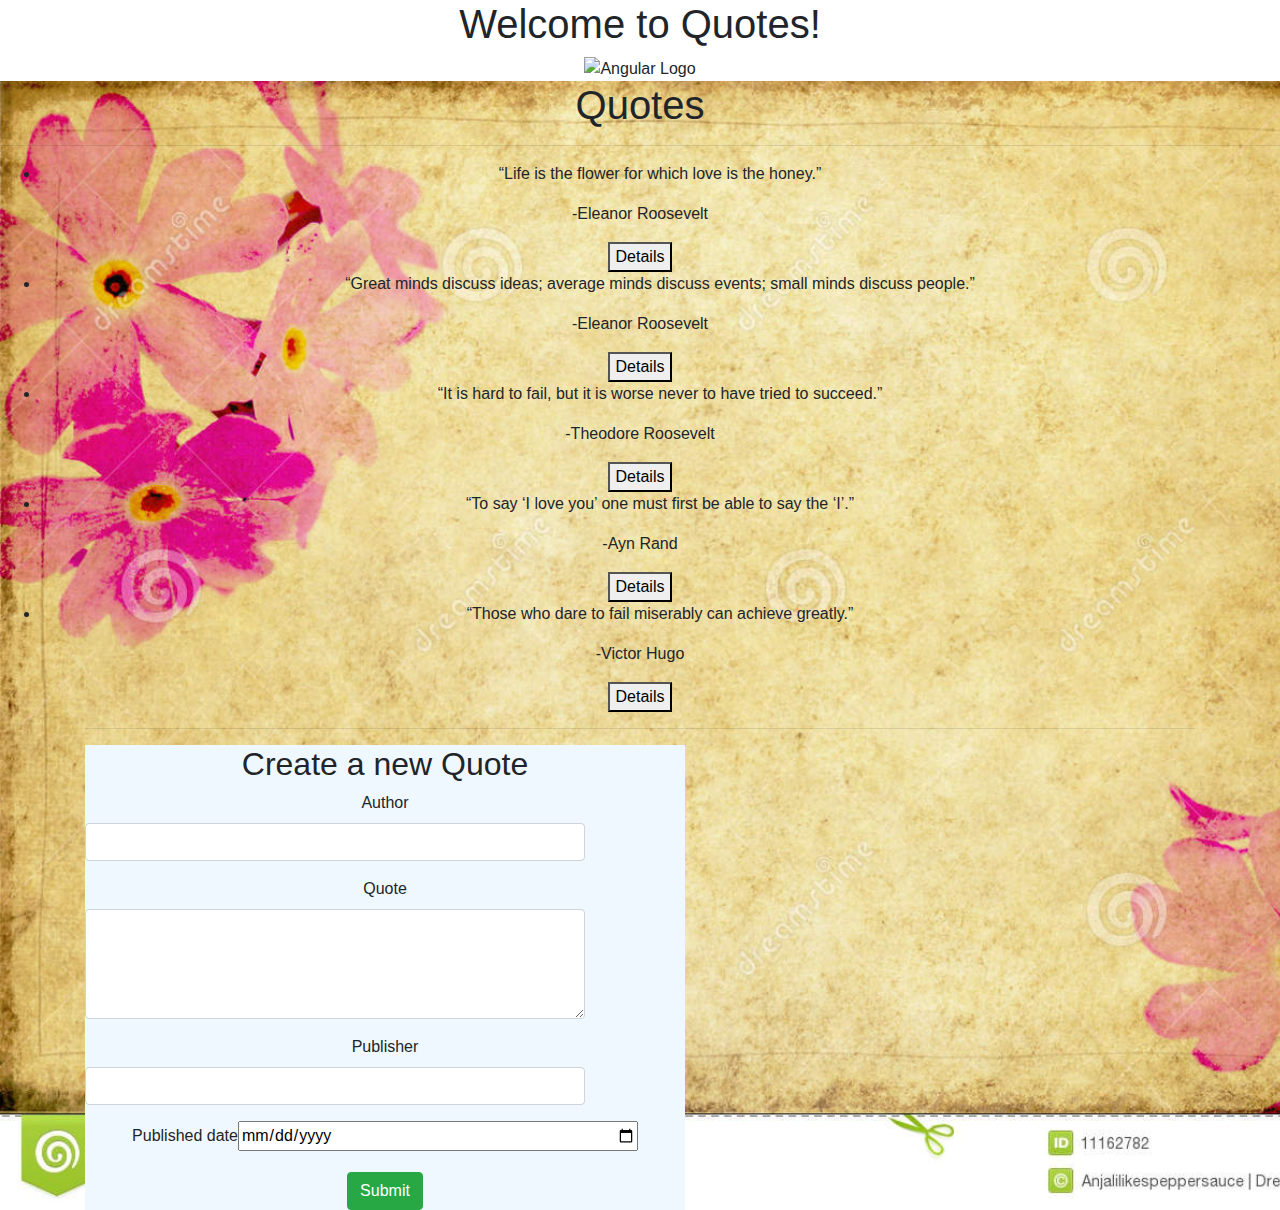
==== index.html @ 6ce474e9 "Auto-generated commit" ====
<!doctype html>
<html lang="en">
<head>
  <meta charset="utf-8">
  <title>Quotes</title>
  <base href="https://claudinos.github.io/Quotes/">
  <meta name="viewport" content="width=device-width, initial-scale=1">
  <link rel="icon" type="image/x-icon" href="favicon.ico">
<link rel="stylesheet" href="styles.b19f4ad9db79ee35902b.css"></head>
<body>
  <app-root></app-root>
<script src="runtime-es2015.b2aca5be9e7b8cc1a1b4.js" type="module"></script><script src="polyfills-es2015.707fe33a73ba6b994c2b.js" type="module"></script><script src="runtime-es5.a6586930f507951256e4.js" nomodule defer></script><script src="polyfills-es5.b71e50d75ad86204c322.js" nomodule defer></script><script src="main-es2015.f7515dcb0bd9de25c41f.js" type="module"></script><script src="main-es5.25151ced3d409e534398.js" nomodule defer></script></body>
</html>
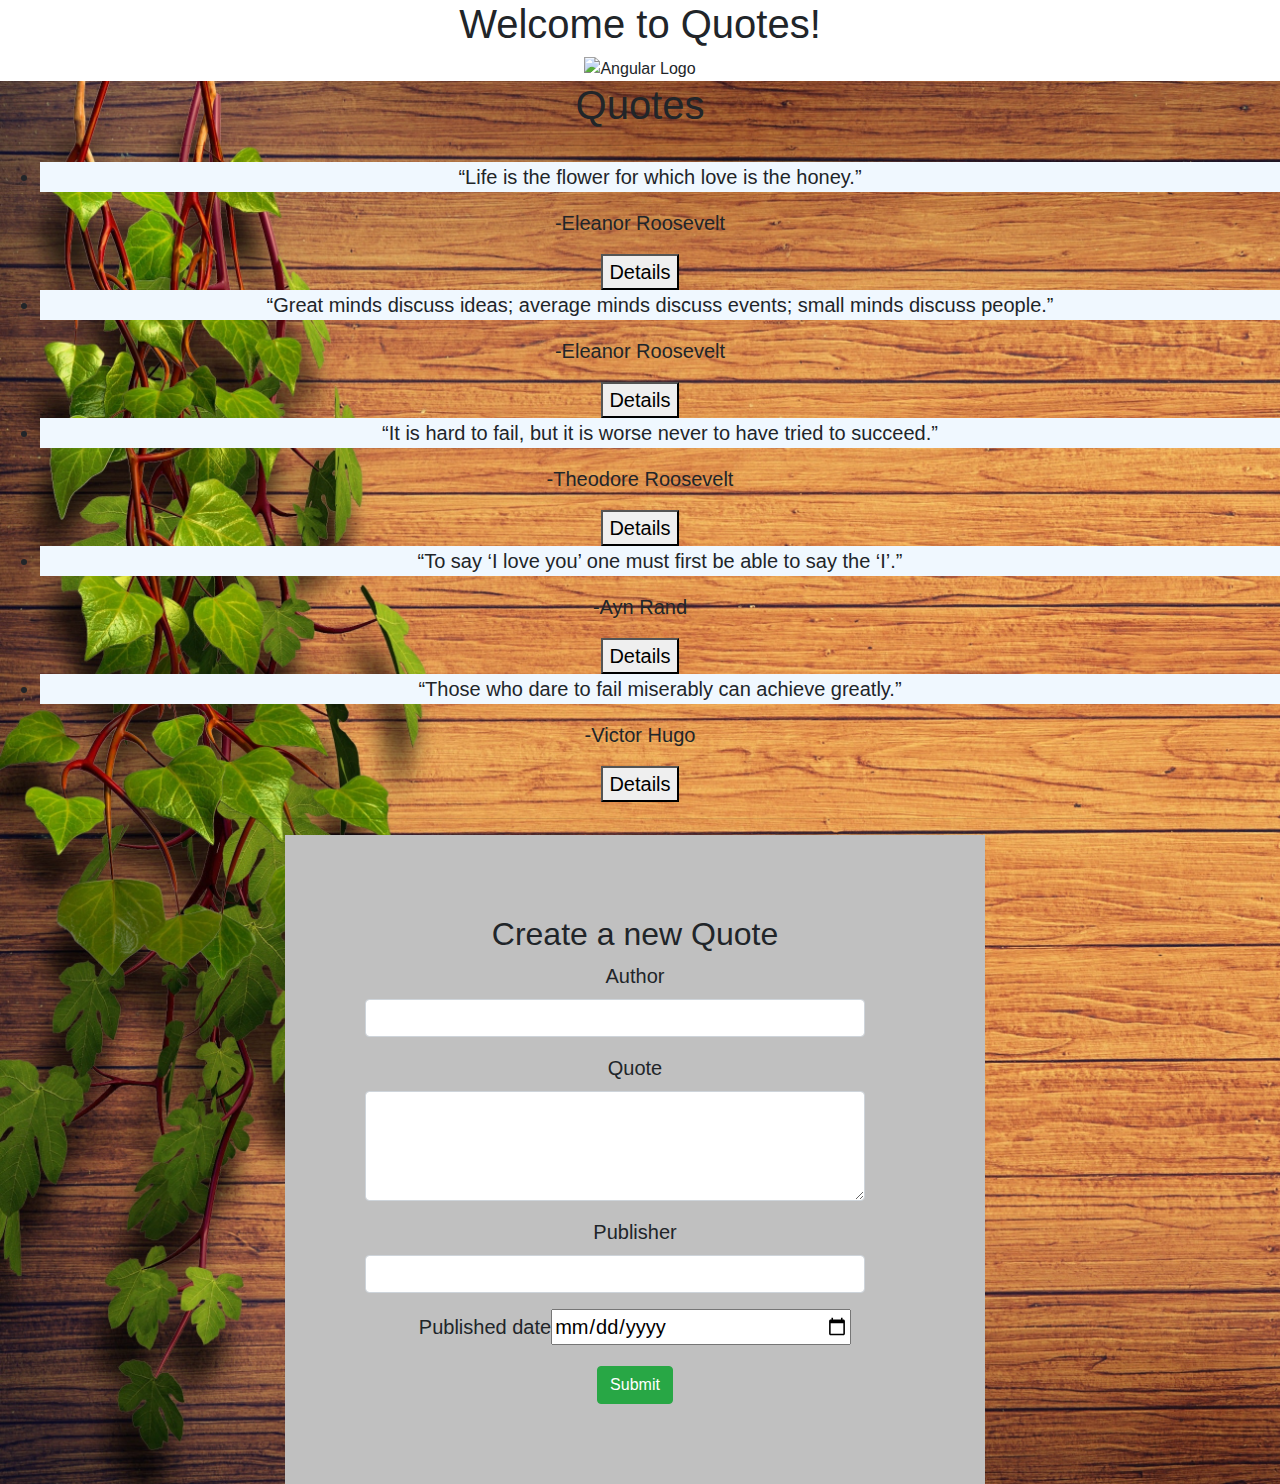
==== commit c26ca119: "Auto-generated commit" ====
--- a/index.html
+++ b/index.html
@@ -9,5 +9,5 @@
 <link rel="stylesheet" href="styles.b19f4ad9db79ee35902b.css"></head>
 <body>
   <app-root></app-root>
-<script src="runtime-es2015.b2aca5be9e7b8cc1a1b4.js" type="module"></script><script src="polyfills-es2015.707fe33a73ba6b994c2b.js" type="module"></script><script src="runtime-es5.a6586930f507951256e4.js" nomodule defer></script><script src="polyfills-es5.b71e50d75ad86204c322.js" nomodule defer></script><script src="main-es2015.f7515dcb0bd9de25c41f.js" type="module"></script><script src="main-es5.25151ced3d409e534398.js" nomodule defer></script></body>
+<script src="runtime-es2015.b2aca5be9e7b8cc1a1b4.js" type="module"></script><script src="polyfills-es2015.707fe33a73ba6b994c2b.js" type="module"></script><script src="runtime-es5.a6586930f507951256e4.js" nomodule defer></script><script src="polyfills-es5.b71e50d75ad86204c322.js" nomodule defer></script><script src="main-es2015.8ad30f0b645ea0a85602.js" type="module"></script><script src="main-es5.9e3c4515666406aa7d78.js" nomodule defer></script></body>
 </html>
